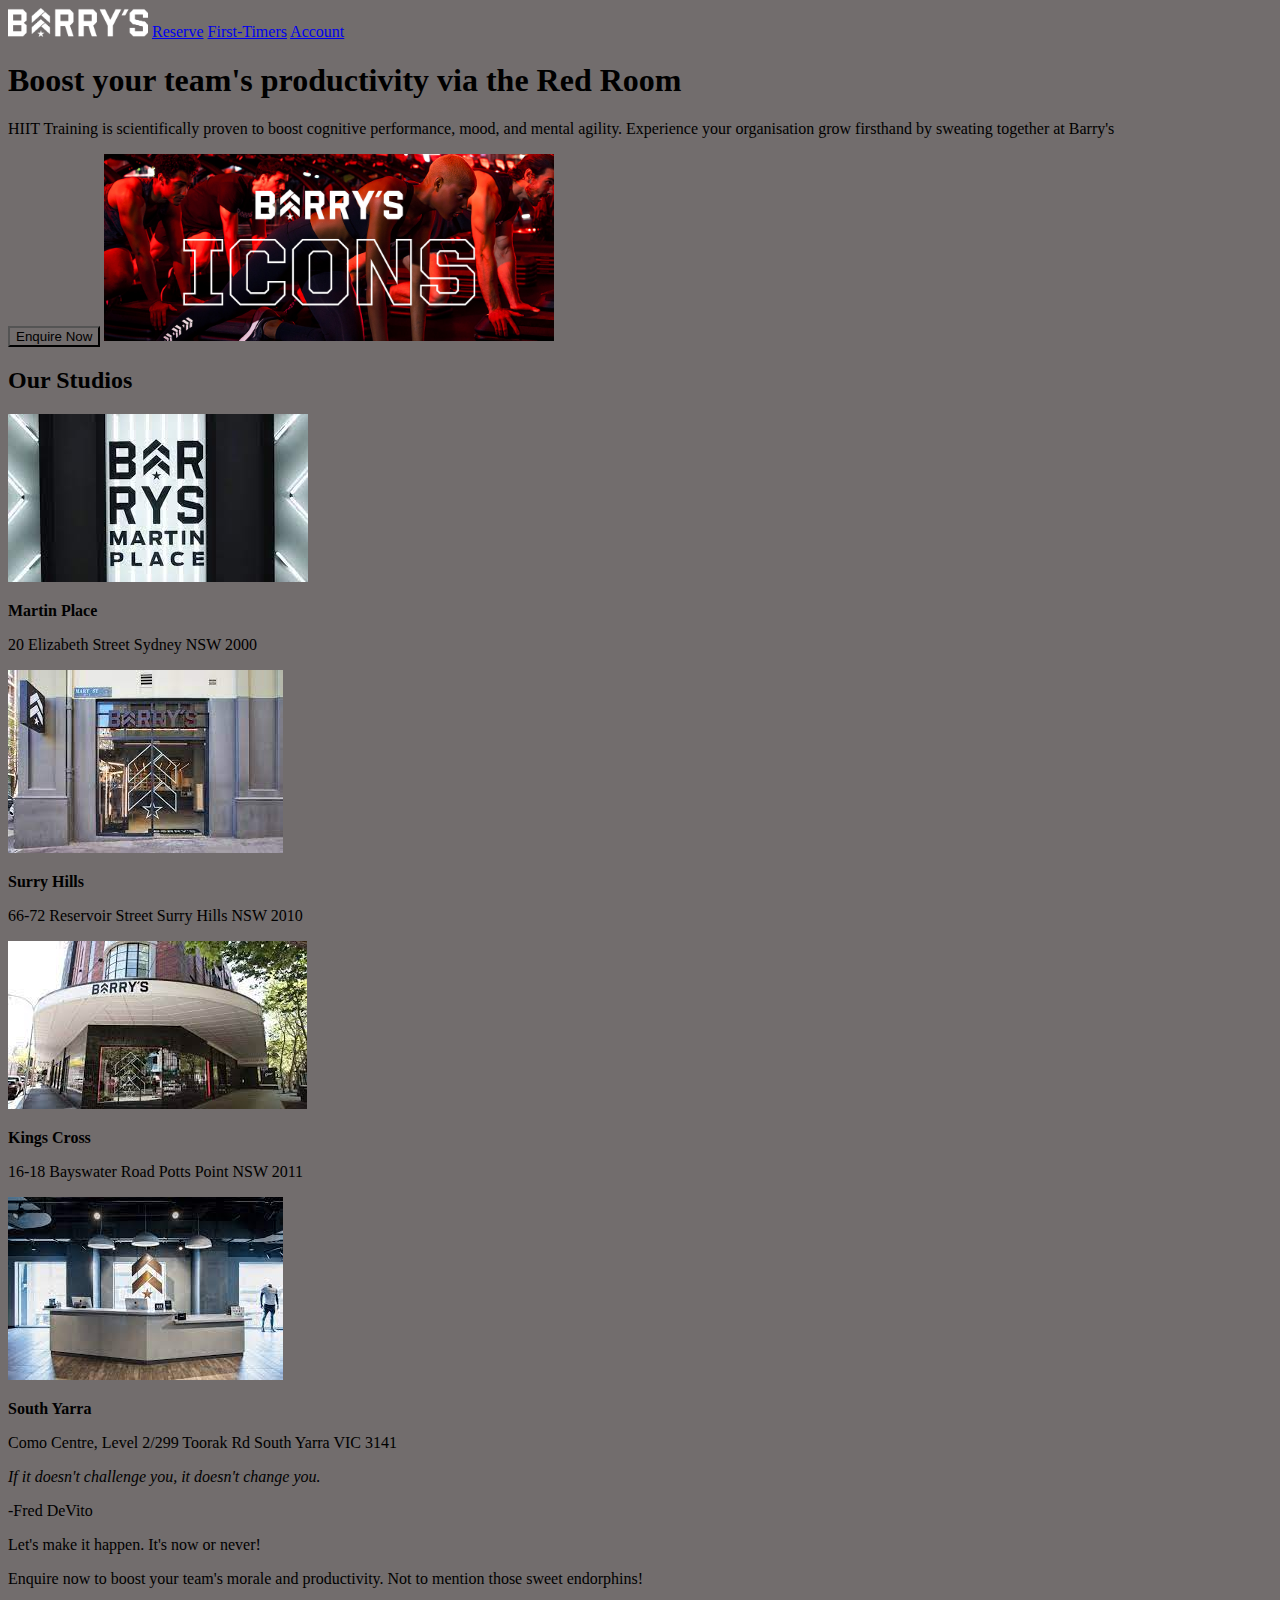
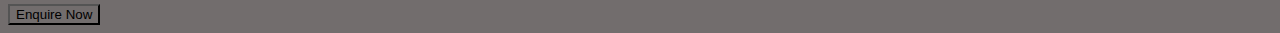
==== index.html @ 21111ef0 "filled out html completely with images and text" ====
<!DOCTYPE html>
<html lang="en">
<head>
    <meta charset="UTF-8">
    <meta name="viewport" content="width=device-width, initial-scale=1.0">
    <title>TOP Landing Page</title>
    <link rel="stylesheet" href="style.css">
</head>
<body>
    <a href="https://www.barrysbootcamp.com.au/" target="_blank"><img src="images/PNG-barrys_horizontal_white_RGB.PNG" alt="Barry's Logo" width="140"></a>
    <a href="https://www.barrysbootcamp.com.au/reserve/">Reserve</a>
    <a href="https://www.barrysbootcamp.com.au/first-timers/">First-Timers</a>
    <a href="https://apac.barrysbootcamp.com.au/reserve/index.cfm?action=Account.login">Account</a>
    <h1>Boost your team's productivity via the Red Room</h1>
    <p>HIIT Training is scientifically proven to boost cognitive performance, mood, and mental agility. Experience your organisation grow firsthand by sweating together at Barry's</p>
    <button type="button">Enquire Now</button>
    <img src="images/barryicon.jpg" alt="woman performing mountain climbers in the Red Room at Barry's" width="450">
    <h2>Our Studios</h2>
    <img src="images/barrysmp.jpeg" alt="sign at barry's martin place">
    <p><b>Martin Place</b></p>
    <p>20 Elizabeth Street Sydney NSW 2000</p>
    <img src="images/barryssh.jpeg" alt="front door of barrys surry hills from the street">
    <p><b>Surry Hills</b></p>
    <p>66-72 Reservoir Street Surry Hills NSW 2010</p>
    <img src="images/barryskx.jpeg" alt="street view of barry's kings cross entrance">
    <p><b>Kings Cross</b></p>
    <p>16-18 Bayswater Road Potts Point NSW 2011</p>
    <img src="images/barryssy.jpeg" alt="reception desk of barry's south yarra">
    <p><b>South Yarra</b></p>
    <p>Como Centre, Level 2/299 Toorak Rd South Yarra VIC 3141</p>
    <p><i>If it doesn't challenge you, it doesn't change you.</i></p>
    <p>-Fred DeVito</p>
    <p>Let's make it happen. It's now or never!</p>
    <p>Enquire now to boost your team's morale and productivity. Not to mention those sweet endorphins!</p>
    <button type="button">Enquire Now</button>

</body>
</html>
---- style.css ----
* {
    background-color: rgb(114, 109, 109);
}
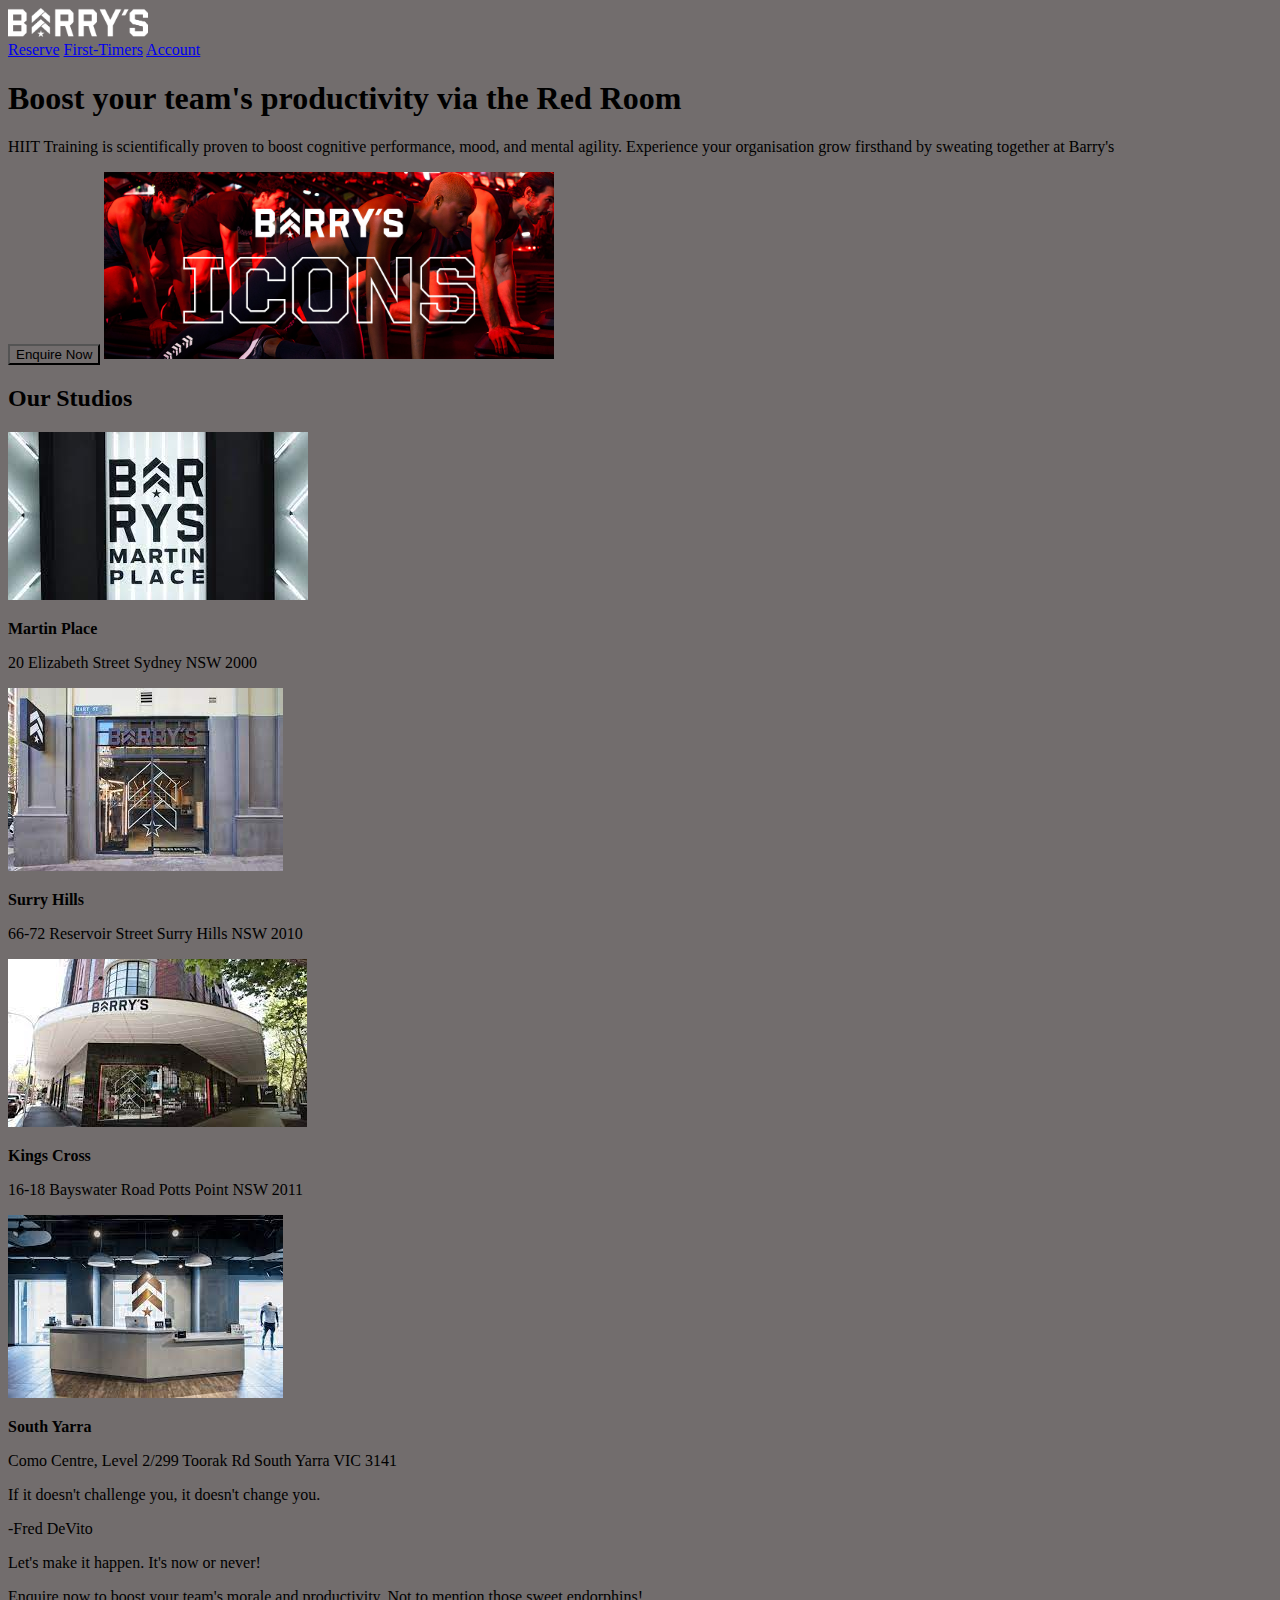
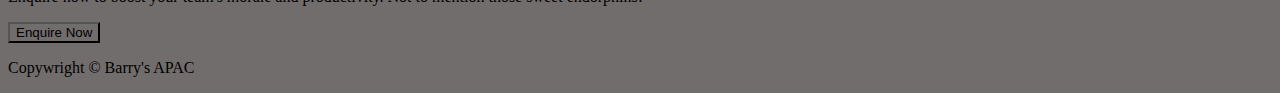
==== commit 57de2e3c: "finished html, added colours and fonts. set flex to the header only" ====
--- a/index.html
+++ b/index.html
@@ -5,34 +5,54 @@
     <meta name="viewport" content="width=device-width, initial-scale=1.0">
     <title>TOP Landing Page</title>
     <link rel="stylesheet" href="style.css">
+    <link rel="preconnect" href="https://fonts.googleapis.com">
+    <link rel="preconnect" href="https://fonts.gstatic.com" crossorigin>
+    <link href="https://fonts.googleapis.com/css2?family=Roboto:ital,wght@0,400;0,900;1,100;1,300;1,400&display=swap" rel="stylesheet">
 </head>
 <body>
-    <a href="https://www.barrysbootcamp.com.au/" target="_blank"><img src="images/PNG-barrys_horizontal_white_RGB.PNG" alt="Barry's Logo" width="140"></a>
-    <a href="https://www.barrysbootcamp.com.au/reserve/">Reserve</a>
-    <a href="https://www.barrysbootcamp.com.au/first-timers/">First-Timers</a>
-    <a href="https://apac.barrysbootcamp.com.au/reserve/index.cfm?action=Account.login">Account</a>
-    <h1>Boost your team's productivity via the Red Room</h1>
-    <p>HIIT Training is scientifically proven to boost cognitive performance, mood, and mental agility. Experience your organisation grow firsthand by sweating together at Barry's</p>
-    <button type="button">Enquire Now</button>
-    <img src="images/barryicon.jpg" alt="woman performing mountain climbers in the Red Room at Barry's" width="450">
-    <h2>Our Studios</h2>
-    <img src="images/barrysmp.jpeg" alt="sign at barry's martin place">
-    <p><b>Martin Place</b></p>
-    <p>20 Elizabeth Street Sydney NSW 2000</p>
-    <img src="images/barryssh.jpeg" alt="front door of barrys surry hills from the street">
-    <p><b>Surry Hills</b></p>
-    <p>66-72 Reservoir Street Surry Hills NSW 2010</p>
-    <img src="images/barryskx.jpeg" alt="street view of barry's kings cross entrance">
-    <p><b>Kings Cross</b></p>
-    <p>16-18 Bayswater Road Potts Point NSW 2011</p>
-    <img src="images/barryssy.jpeg" alt="reception desk of barry's south yarra">
-    <p><b>South Yarra</b></p>
-    <p>Como Centre, Level 2/299 Toorak Rd South Yarra VIC 3141</p>
-    <p><i>If it doesn't challenge you, it doesn't change you.</i></p>
-    <p>-Fred DeVito</p>
-    <p>Let's make it happen. It's now or never!</p>
-    <p>Enquire now to boost your team's morale and productivity. Not to mention those sweet endorphins!</p>
-    <button type="button">Enquire Now</button>
+    <div class="header hero">
+        <div>
+            <a href="https://www.barrysbootcamp.com.au/" target="_blank"><img src="images/PNG-barrys_horizontal_white_RGB.PNG" alt="Barry's Logo" width="140"></a>
+        </div>
+        <div class="links">
+            <a href="https://www.barrysbootcamp.com.au/reserve/">Reserve</a>
+            <a href="https://www.barrysbootcamp.com.au/first-timers/">First-Timers</a>
+            <a href="https://apac.barrysbootcamp.com.au/reserve/index.cfm?action=Account.login">Account</a>
+        </div>
+    </div>
+    <div class="section hero">
+        <h1>Boost your team's productivity via the Red Room</h1>
+        <p>HIIT Training is scientifically proven to boost cognitive performance, mood, and mental agility. Experience your organisation grow firsthand by sweating together at Barry's</p>
+        <button type="button">Enquire Now</button>
+        <img src="images/barryicon.jpg" alt="woman performing mountain climbers in the Red Room at Barry's" width="450">
+    </div>
+    <div class="section">
+        <h2>Our Studios</h2>
+        <img src="images/barrysmp.jpeg" alt="sign at barry's martin place">
+        <p><b>Martin Place</b></p>
+        <p>20 Elizabeth Street Sydney NSW 2000</p>
+        <img src="images/barryssh.jpeg" alt="front door of barrys surry hills from the street">
+        <p><b>Surry Hills</b></p>
+        <p>66-72 Reservoir Street Surry Hills NSW 2010</p>
+        <img src="images/barryskx.jpeg" alt="street view of barry's kings cross entrance">
+        <p><b>Kings Cross</b></p>
+        <p>16-18 Bayswater Road Potts Point NSW 2011</p>
+        <img src="images/barryssy.jpeg" alt="reception desk of barry's south yarra">
+        <p><b>South Yarra</b></p>
+        <p>Como Centre, Level 2/299 Toorak Rd South Yarra VIC 3141</p>
+    </div>
+    <div class="section quote">
+        <p>If it doesn't challenge you, it doesn't change you.</p>
+        <p class="author">-Fred DeVito</p>
+    </div>
+    <div class="section action">
+        <p>Let's make it happen. It's now or never!</p>
+        <p>Enquire now to boost your team's morale and productivity. Not to mention those sweet endorphins!</p>
+        <button type="button">Enquire Now</button>
+    </div>
+    <div class="footer">
+        <p>Copywright &#169 Barry's APAC</p>
+    </div>
 
 </body>
 </html>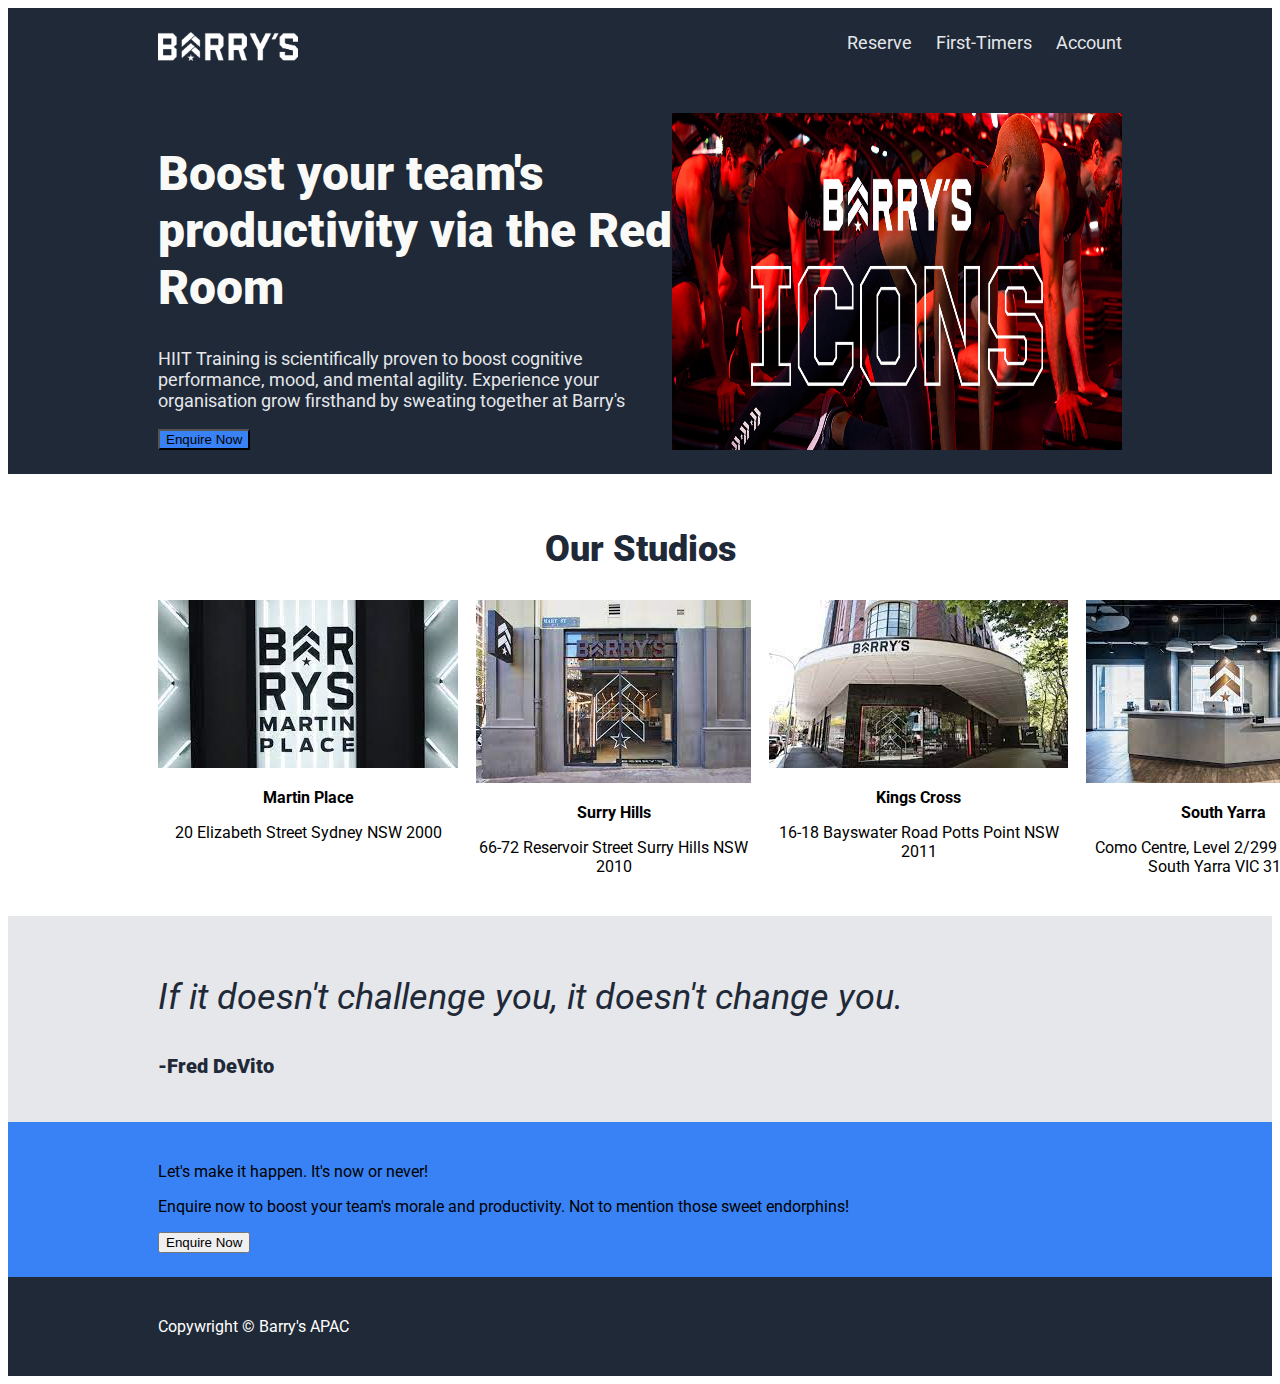
==== commit a7cb7aeb: "flexed all sections but needs more formatting" ====
--- a/index.html
+++ b/index.html
@@ -21,25 +21,37 @@
         </div>
     </div>
     <div class="section hero">
-        <h1>Boost your team's productivity via the Red Room</h1>
-        <p>HIIT Training is scientifically proven to boost cognitive performance, mood, and mental agility. Experience your organisation grow firsthand by sweating together at Barry's</p>
-        <button type="button">Enquire Now</button>
+        <div>
+            <h1>Boost your team's productivity via the Red Room</h1>
+            <p>HIIT Training is scientifically proven to boost cognitive performance, mood, and mental agility. Experience your organisation grow firsthand by sweating together at Barry's</p>
+            <button type="button">Enquire Now</button>
+        </div>
         <img src="images/barryicon.jpg" alt="woman performing mountain climbers in the Red Room at Barry's" width="450">
     </div>
-    <div class="section">
+    <div class="section info">
         <h2>Our Studios</h2>
-        <img src="images/barrysmp.jpeg" alt="sign at barry's martin place">
-        <p><b>Martin Place</b></p>
-        <p>20 Elizabeth Street Sydney NSW 2000</p>
-        <img src="images/barryssh.jpeg" alt="front door of barrys surry hills from the street">
-        <p><b>Surry Hills</b></p>
-        <p>66-72 Reservoir Street Surry Hills NSW 2010</p>
-        <img src="images/barryskx.jpeg" alt="street view of barry's kings cross entrance">
-        <p><b>Kings Cross</b></p>
-        <p>16-18 Bayswater Road Potts Point NSW 2011</p>
-        <img src="images/barryssy.jpeg" alt="reception desk of barry's south yarra">
-        <p><b>South Yarra</b></p>
-        <p>Como Centre, Level 2/299 Toorak Rd South Yarra VIC 3141</p>
+        <div class="boxes">
+            <div>
+                <img src="images/barrysmp.jpeg" alt="sign at barry's martin place">
+                <p><b>Martin Place</b></p>
+                <p>20 Elizabeth Street Sydney NSW 2000</p>
+            </div>
+            <div>
+                <img src="images/barryssh.jpeg" alt="front door of barrys surry hills from the street">
+                <p><b>Surry Hills</b></p>
+                <p>66-72 Reservoir Street Surry Hills NSW 2010</p>
+            </div>
+            <div>
+                <img src="images/barryskx.jpeg" alt="street view of barry's kings cross entrance">
+                <p><b>Kings Cross</b></p>
+                <p>16-18 Bayswater Road Potts Point NSW 2011</p>
+            </div>
+            <div>
+                <img src="images/barryssy.jpeg" alt="reception desk of barry's south yarra">
+                <p><b>South Yarra</b></p>
+                <p>Como Centre, Level 2/299 Toorak Rd South Yarra VIC 3141</p>
+            </div>
+        </div>
     </div>
     <div class="section quote">
         <p>If it doesn't challenge you, it doesn't change you.</p>
--- a/style.css
+++ b/style.css
@@ -1,3 +1,84 @@
-* {
-    background-color: rgb(114, 109, 109);
+body {
+    font-family: 'Roboto', sans-serif;
+    display: flex;
+    flex-direction: column;
+}
+
+.header.hero,
+.section.hero,
+.footer {
+    background-color: #1F2937;
+    color: white;
+}
+
+a {
+    text-decoration: none;
+    color: white;
+}
+
+h1 {
+    font-size: 48px;
+    font-weight: 900;
+    color: #f9faf8
+}
+
+.hero p,
+.header a {
+    font-size: 18px;
+    color: #e5e7eb
+}
+
+.hero button,
+.section.action {
+    background-color: #3882f6;
+}
+
+h2 {
+    font-size: 36px;
+    font-weight: 900;
+    color: #1F2937;
+}
+
+.quote {
+    background-color: #E5E7EB;
+    font-size: 36px;
+    font-style: italic;
+    color:#1F2937
+}
+
+.author {
+    font-style: normal;
+    font-weight: 900;
+    font-size: 20px;
+}
+
+body > div {
+    padding: 24px 150px;
+}
+
+/* Flexbox decorations (other than in the body) */
+
+.header {
+    display: flex;
+    justify-content: space-between;
+}
+
+.links {
+    display: flex;
+    gap: 24px;
+}
+
+.hero {
+    display: flex;
+}
+
+h2 {
+    display: flex;
+    justify-content: center;
+}
+
+.boxes {
+    display: flex;
+    gap: 18px;
+    text-align: center;
 }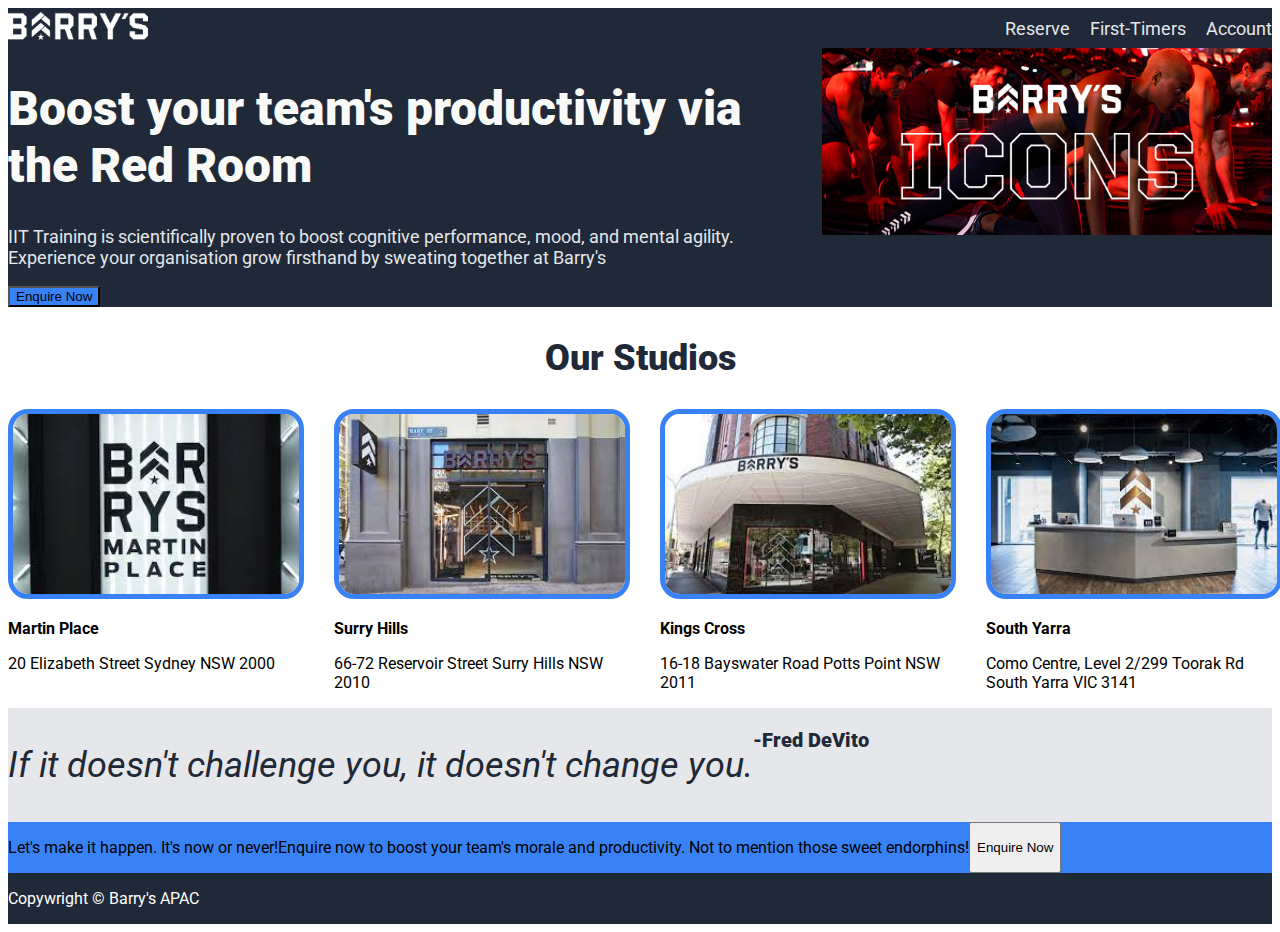
==== commit 470800c9: "fixed the images" ====
--- a/index.html
+++ b/index.html
@@ -22,32 +22,36 @@
     </div>
     <div class="section hero">
         <div>
-            <h1>Boost your team's productivity via the Red Room</h1>
-            <p>HIIT Training is scientifically proven to boost cognitive performance, mood, and mental agility. Experience your organisation grow firsthand by sweating together at Barry's</p>
-            <button type="button">Enquire Now</button>
+            <div><h1>Boost your team's productivity via the Red Room</h1></div>
+            <div><p>IIT Training is scientifically proven to boost cognitive performance, mood, and mental agility. Experience your organisation grow firsthand by sweating together at Barry's</p></div>
+            <div><button type="button">Enquire Now</button></div>
         </div>
+        <div>
         <img src="images/barryicon.jpg" alt="woman performing mountain climbers in the Red Room at Barry's" width="450">
+        </div>
     </div>
     <div class="section info">
-        <h2>Our Studios</h2>
+        <div>
+            <h2>Our Studios</h2>
+        </div>
         <div class="boxes">
             <div>
-                <img src="images/barrysmp.jpeg" alt="sign at barry's martin place">
+                <div><img src="images/barrysmp.jpeg" alt="sign at barry's martin place"></div>
                 <p><b>Martin Place</b></p>
                 <p>20 Elizabeth Street Sydney NSW 2000</p>
             </div>
             <div>
-                <img src="images/barryssh.jpeg" alt="front door of barrys surry hills from the street">
+                <div><img src="images/barryssh.jpeg" alt="front door of barrys surry hills from the street"></div>
                 <p><b>Surry Hills</b></p>
                 <p>66-72 Reservoir Street Surry Hills NSW 2010</p>
             </div>
             <div>
-                <img src="images/barryskx.jpeg" alt="street view of barry's kings cross entrance">
+                <div><img src="images/barryskx.jpeg" alt="street view of barry's kings cross entrance"></div>
                 <p><b>Kings Cross</b></p>
                 <p>16-18 Bayswater Road Potts Point NSW 2011</p>
             </div>
             <div>
-                <img src="images/barryssy.jpeg" alt="reception desk of barry's south yarra">
+                <div><img src="images/barryssy.jpeg" alt="reception desk of barry's south yarra"></div>
                 <p><b>South Yarra</b></p>
                 <p>Como Centre, Level 2/299 Toorak Rd South Yarra VIC 3141</p>
             </div>
--- a/style.css
+++ b/style.css
@@ -1,3 +1,5 @@
+
+
 body {
     font-family: 'Roboto', sans-serif;
     display: flex;
@@ -37,6 +39,7 @@
     font-size: 36px;
     font-weight: 900;
     color: #1F2937;
+    text-align: center;
 }
 
 .quote {
@@ -52,33 +55,44 @@
     font-size: 20px;
 }
 
-body > div {
-    padding: 24px 150px;
+.info img {
+    width: 100%;
+    height: 180px;
+    object-fit: cover;
+    border: 5px solid #3882f6;
+    border-radius: 20px;
 }
+
 
 /* Flexbox decorations (other than in the body) */
 
 .header {
     display: flex;
     justify-content: space-between;
+    align-items: center;
+    height: 40px
 }
 
 .links {
     display: flex;
-    gap: 24px;
+    gap: 20px;
 }
 
-.hero {
+.section {
     display: flex;
 }
 
-h2 {
+.section.info {
     display: flex;
-    justify-content: center;
+    flex-direction: column;
 }
 
 .boxes {
     display: flex;
-    gap: 18px;
-    text-align: center;
-}+    flex-wrap: nowrap;
+    gap: 40px
+}
+
+.boxes div {
+    flex: 1 1 200px;
+}
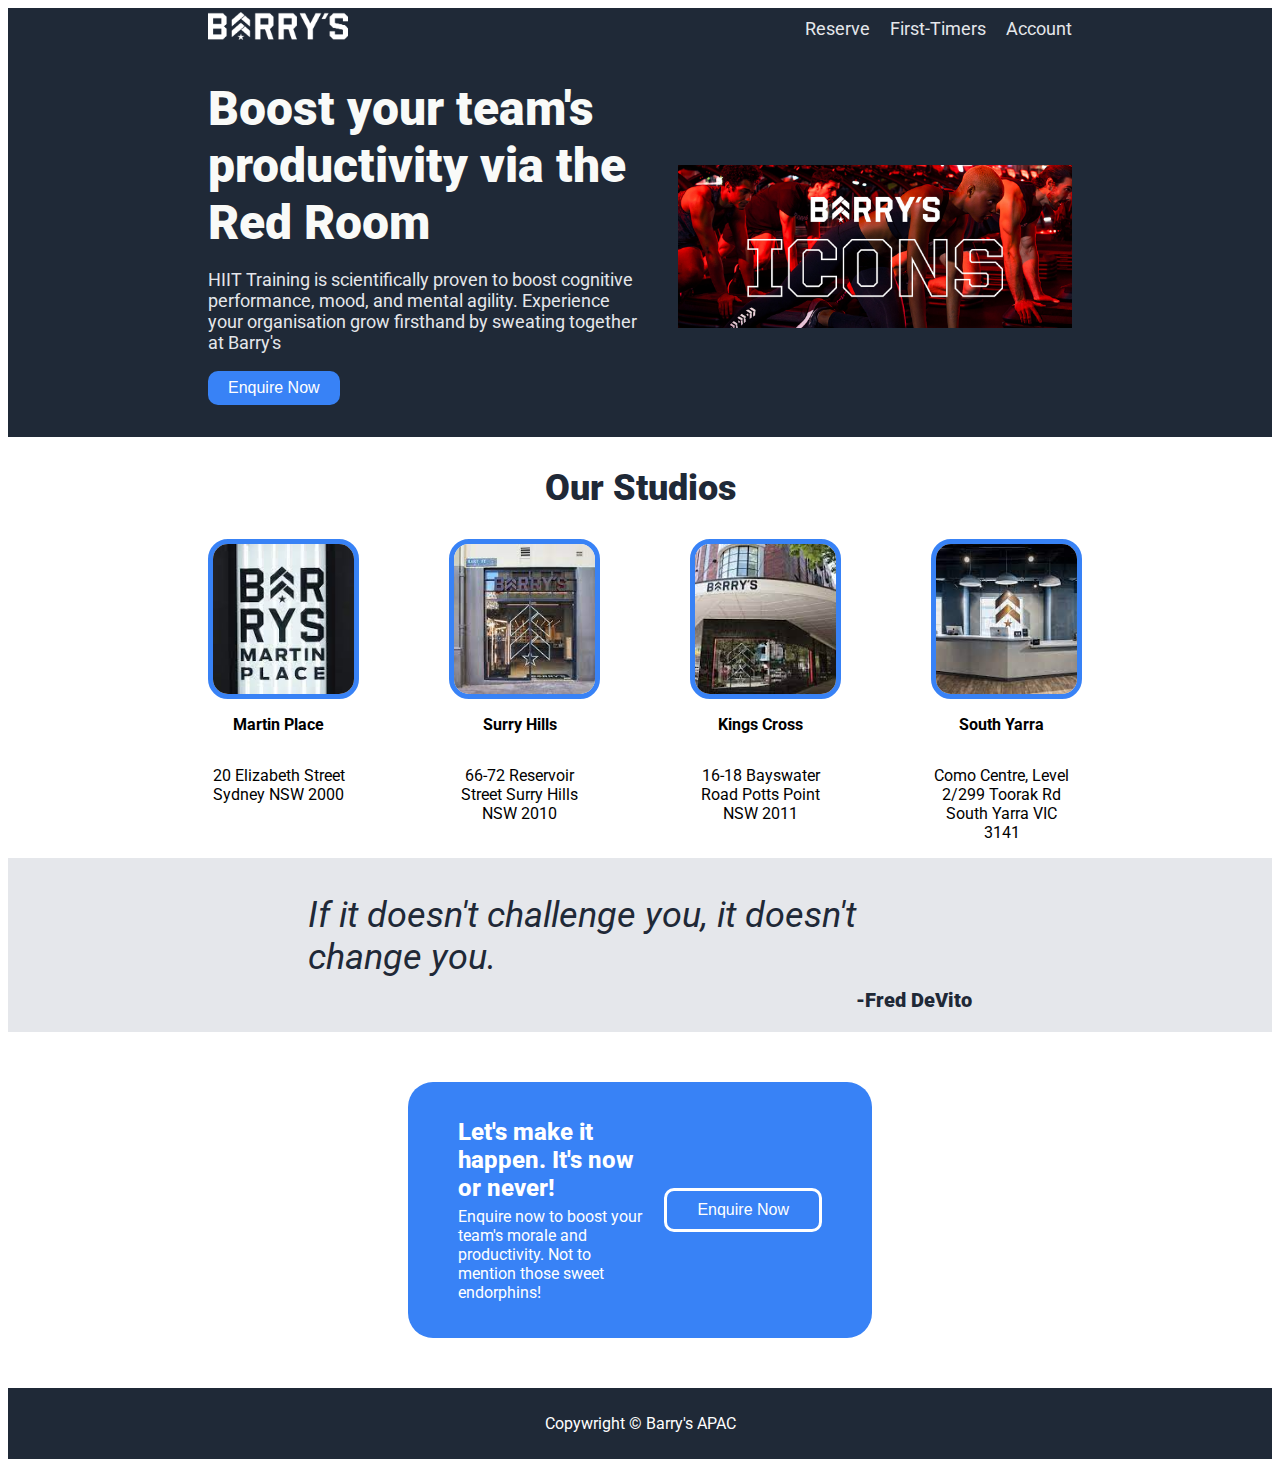
==== commit 7d8df6b2: "Could be better but I want to learn javascript." ====
--- a/index.html
+++ b/index.html
@@ -11,7 +11,7 @@
 </head>
 <body>
     <div class="header hero">
-        <div>
+        <div class="logo">
             <a href="https://www.barrysbootcamp.com.au/" target="_blank"><img src="images/PNG-barrys_horizontal_white_RGB.PNG" alt="Barry's Logo" width="140"></a>
         </div>
         <div class="links">
@@ -21,54 +21,55 @@
         </div>
     </div>
     <div class="section hero">
-        <div>
+        <div class="left">
             <div><h1>Boost your team's productivity via the Red Room</h1></div>
-            <div><p>IIT Training is scientifically proven to boost cognitive performance, mood, and mental agility. Experience your organisation grow firsthand by sweating together at Barry's</p></div>
-            <div><button type="button">Enquire Now</button></div>
+            <div><p>HIIT Training is scientifically proven to boost cognitive performance, mood, and mental agility. Experience your organisation grow firsthand by sweating together at Barry's</p></div>
+            <div class="button"><button type="button">Enquire Now</button></div>
         </div>
-        <div>
+        <div class="child">
         <img src="images/barryicon.jpg" alt="woman performing mountain climbers in the Red Room at Barry's" width="450">
         </div>
     </div>
-    <div class="section info">
+<div class="section info">
+        <h2>Our Studios</h2>
+    <div class="boxes">
         <div>
-            <h2>Our Studios</h2>
+            <img src="images/barrysmp.jpeg" width="150" height="150"alt="sign at barry's martin place">
+            <p><b>Martin Place</b></p>
+            <p>20 Elizabeth Street Sydney NSW 2000</p>
         </div>
-        <div class="boxes">
-            <div>
-                <div><img src="images/barrysmp.jpeg" alt="sign at barry's martin place"></div>
-                <p><b>Martin Place</b></p>
-                <p>20 Elizabeth Street Sydney NSW 2000</p>
-            </div>
-            <div>
-                <div><img src="images/barryssh.jpeg" alt="front door of barrys surry hills from the street"></div>
-                <p><b>Surry Hills</b></p>
-                <p>66-72 Reservoir Street Surry Hills NSW 2010</p>
-            </div>
-            <div>
-                <div><img src="images/barryskx.jpeg" alt="street view of barry's kings cross entrance"></div>
-                <p><b>Kings Cross</b></p>
-                <p>16-18 Bayswater Road Potts Point NSW 2011</p>
-            </div>
-            <div>
-                <div><img src="images/barryssy.jpeg" alt="reception desk of barry's south yarra"></div>
-                <p><b>South Yarra</b></p>
-                <p>Como Centre, Level 2/299 Toorak Rd South Yarra VIC 3141</p>
-            </div>
+        <div>
+            <img src="images/barryssh.jpeg" width="150" height="150"alt="front door of barrys surry hills from the street">
+            <p><b>Surry Hills</b></p>
+            <p>66-72 Reservoir Street Surry Hills NSW 2010</p>
+        </div>
+        <div>
+            <img src="images/barryskx.jpeg" width="150" height="150"alt="street view of barry's kings cross entrance">
+            <p><b>Kings Cross</b></p>
+            <p>16-18 Bayswater Road Potts Point NSW 2011</p>
+        </div>
+        <div>
+            <img src="images/barryssy.jpeg" width="150" height="150"alt="reception desk of barry's south yarra">
+            <p><b>South Yarra</b></p>
+            <p>Como Centre, Level 2/299 Toorak Rd South Yarra VIC 3141</p>
         </div>
     </div>
+</div>
     <div class="section quote">
-        <p>If it doesn't challenge you, it doesn't change you.</p>
+        <p class="cite">If it doesn't challenge you, it doesn't change you.</p>
         <p class="author">-Fred DeVito</p>
     </div>
     <div class="section action">
-        <p>Let's make it happen. It's now or never!</p>
-        <p>Enquire now to boost your team's morale and productivity. Not to mention those sweet endorphins!</p>
-        <button type="button">Enquire Now</button>
+        <div class="left">
+            <p class="big">Let's make it happen. It's now or never!</p>
+            <p class="bottom">Enquire now to boost your team's morale and productivity. Not to mention those sweet endorphins!</p>
+        </div>
+        <div class="button">
+            <button type="button">Enquire Now</button>
+        </div>
     </div>
     <div class="footer">
-        <p>Copywright &#169 Barry's APAC</p>
+        <p>Copywright &#169; Barry's APAC</p>
     </div>
-
 </body>
 </html>--- a/style.css
+++ b/style.css
@@ -1,5 +1,3 @@
-
-
 body {
     font-family: 'Roboto', sans-serif;
     display: flex;
@@ -21,7 +19,9 @@
 h1 {
     font-size: 48px;
     font-weight: 900;
-    color: #f9faf8
+    color: #f9faf8;
+    margin-top: 32px;
+    margin-bottom: 0px;
 }
 
 .hero p,
@@ -53,18 +53,17 @@
     font-style: normal;
     font-weight: 900;
     font-size: 20px;
+    text-align: end;
+    margin-top: 4px;
 }
 
-.info img {
-    width: 100%;
-    height: 180px;
-    object-fit: cover;
-    border: 5px solid #3882f6;
-    border-radius: 20px;
+/* Flexbox decorations */
+
+.section,
+.header {
+    padding-left: 200px;
+    padding-right: 200px;
 }
-
-
-/* Flexbox decorations (other than in the body) */
 
 .header {
     display: flex;
@@ -78,21 +77,123 @@
     gap: 20px;
 }
 
-.section {
+.section.hero {
     display: flex;
+    gap: 30px;
 }
 
-.section.info {
+.child {
+    display: flex;
+    align-self: center;
+    margin-top: 40px;
+    margin-bottom: 32px;
+}
+
+.boxes {
+    display: flex;
+    justify-content: center;
+    gap: 100px;
+}
+
+.boxes div {
+    text-align: center;
+    flex: 0 1 150px;
     display: flex;
     flex-direction: column;
 }
 
-.boxes {
-    display: flex;
-    flex-wrap: nowrap;
-    gap: 40px
+.boxes div img {
+    border: 5px solid #3882f6;
+    object-fit: cover;
+    border-radius: 20px;
+    width: 100%;
 }
 
-.boxes div {
-    flex: 1 1 200px;
+.section.action {
+    margin: 50px 400px;
+    padding: 12px 50px;
+    display: flex;
+    border-radius: 25px;
+    gap: 20px;
 }
+
+.section.action p {
+    color: white;
+}
+
+.action .big {
+    font-size: 24px;
+    font-weight: 800;
+    margin-bottom: 0px;
+}
+
+.action .button {
+    flex: 1;
+    display: flex;
+    justify-content: center;
+    align-items: center;
+    font-size: 30px;
+}
+
+.button button {
+    font-size: 16px;
+    border: 3px solid white;
+    border-radius: 10px;
+    padding: 10px;
+    background-color: #3882f6;
+    color: white;
+    text-wrap: nowrap;
+    padding: 10px 30px;
+}
+
+.action .left {
+    flex: 5;
+}
+
+.footer p {
+    text-align: center;
+    padding: 10px;
+}
+
+.bottom {
+    margin-top: 5px;
+    margin-bottom: 24px;
+}
+
+.child img {
+    width: 100%;
+    height: 100%;
+}
+
+.section.hero button {
+    margin-bottom: 32px;
+}
+
+.left button {
+    color: white;
+    padding: 8px 20px;
+    font-size: 16px;
+    border: none;
+    border-radius: 10px;
+}
+
+.quote p {
+    padding: 0px 100px;
+}
+
+.cite {
+    margin-bottom: 10px;
+}
+
+.section.hero .left {
+    display: flex;
+    flex-direction: column;
+}
+
+.section.hero .left div {
+    flex: 1;
+}
+
+.section.hero .left .button {
+    flex: 0;
+}